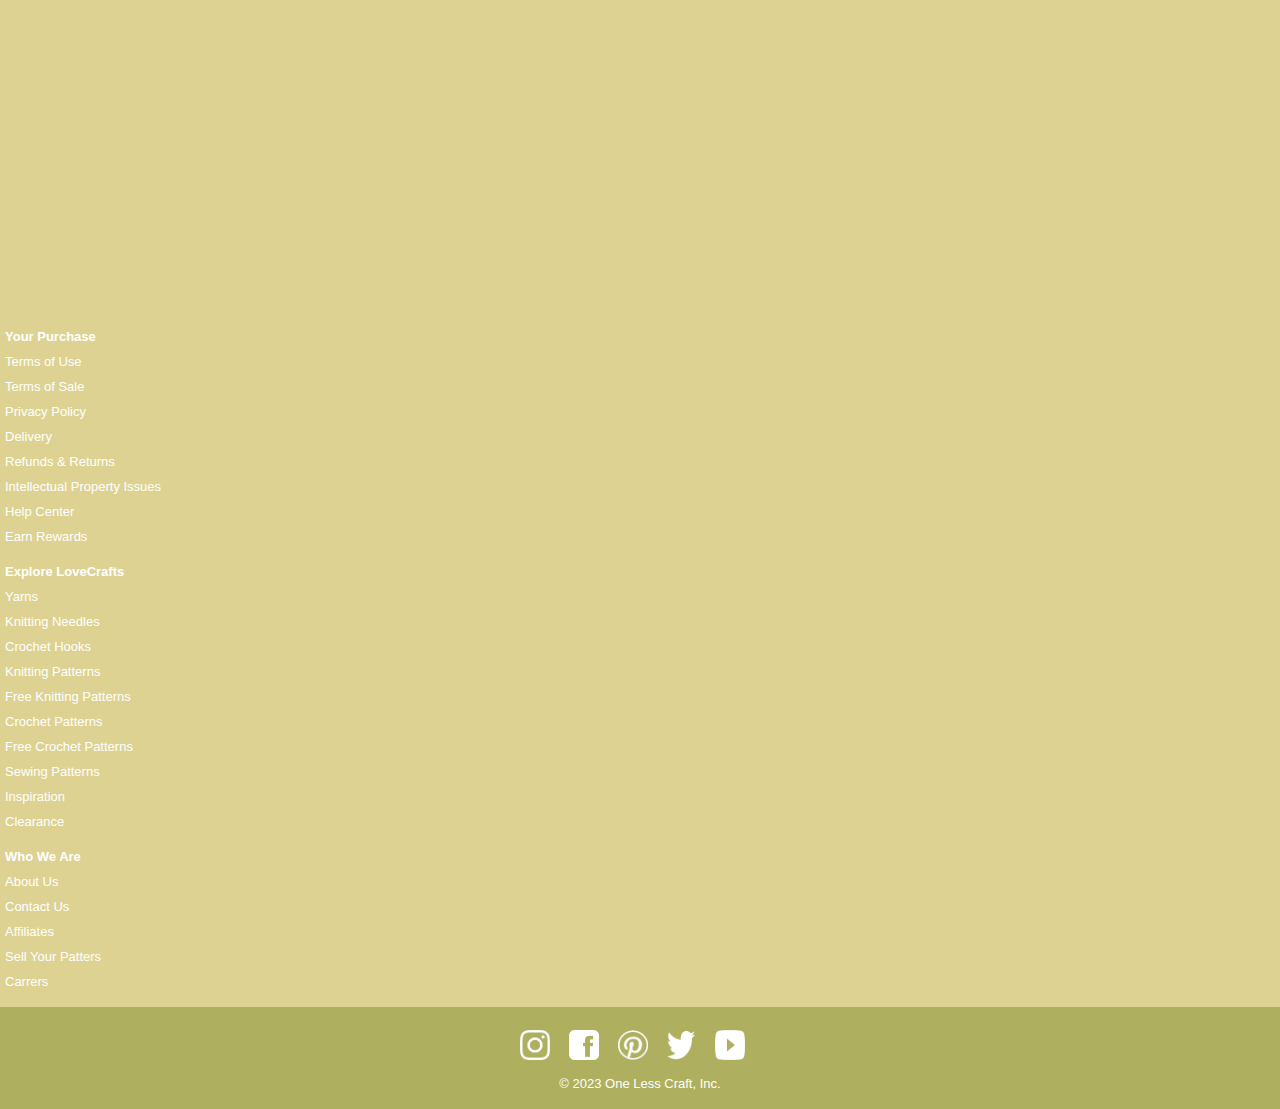
==== index.html @ 9fc88e46 "First commit of the Final project for Front End Web Development 1" ====
<!DOCTYPE html>
<html lang="en">
<head>
    <meta charset="UTF-8">
    <meta name="viewport" content="width=device-width, initial-scale=1.0">
    <title>One Less Craft</title>

    <link rel="stylesheet" href="css/mobilecss.css">
</head>
<body>
    <header></header>
    <nav></nav>
    <main></main>
    <footer>
        <div>
            <iframe src="https://shorturl.at/flQWZ" width="300" height="300" style="border:0;" allowfullscreen="" loading="lazy" referrerpolicy="no-referrer-when-downgrade"></iframe>
        </div>
        <div class="f-col">
            <h4>Your Purchase</h4>
            <ul>
                <li><a href="" target="_self"></a>Terms of Use</a></li>
                <li><a href="" target="_self"></a>Terms of Sale</a></li>
                <li><a href="" target="_self"></a>Privacy Policy</a></li>
                <li><a href="" target="_self"></a>Delivery</a></li>
                <li><a href="" target="_self"></a>Refunds & Returns</a></li>
                <li><a href="" target="_self"></a>Intellectual Property Issues</a></li>
                <li><a href="" target="_self"></a>Help Center</a></li>
                <li><a href="" target="_self"></a>Earn Rewards</a></li>
            </ul>
            <h4>Explore LoveCrafts</h4>
            <ul>
                <li><a href="" target="_self"></a>Yarns</a></li>
                <li><a href="" target="_self"></a>Knitting Needles</a></li>
                <li><a href="" target="_self"></a>Crochet Hooks</a></li>
                <li><a href="" target="_self"></a>Knitting Patterns</a></li>
                <li><a href="" target="_self"></a>Free Knitting Patterns</a></li>
                <li><a href="" target="_self"></a>Crochet Patterns</a></li>
                <li><a href="" target="_self"></a>Free Crochet Patterns</a></li>
                <li><a href="" target="_self"></a>Sewing Patterns</a></li>
                <li><a href="" target="_self"></a>Inspiration</a></li>
                <li><a href="" target="_self"></a>Clearance</a></li>
            </ul>
            <h4>Who We Are</h4>
            <ul>
                <li><a href="" target="_self"></a>About Us</a></li>
                <li><a href="" target="_self"></a>Contact Us</a></li>
                <li><a href="" target="_self"></a>Affiliates</a></li>
                <li><a href="" target="_self"></a>Sell Your Patters</a></li>
                <li><a href="" target="_self"></a>Carrers</a></li>
            </ul>
        </div>

        <div class="last-footer">
            <ul>
                <li><a href="" target="_blank"><img src="images/instagram-logo.png" alt="instagram" width="30" height="30"></a></li>
                <li><a href="" target="_blank"><img src="images/facebook-logo.png" alt="facebook" width="30" height="30"></a></li>
                <li><a href="" target="_blank"><img src="images/pinterest-logo.png" alt="pinterest"  width="30" height="30"></a></li>
                <li><a href="" target="_blank"><img src="images/twitter-logo.png" alt="twitter"  width="30" height="30"></a></li>
                <li><a href="" target="_blank"><img src="images/youtube-logo.png" alt="youtube"  width="30" height="30"></a></li>
            </ul>
            <p>&copy; 2023 One Less Craft, Inc.</p>
        </div>
    </footer>
</body>
</html>
---- css/mobilecss.css ----
* {
    box-sizing: border-box;
}

body {
    font-family: "Segoe UI",SegoeUI,"Helvetica Neue",Helvetica,Arial,sans-serif;
    margin: 0;
}

/* Footer*/
footer {
    background-color: #DDD292;
    color: white;
}

/* Map location */
iframe {
    width: 100%;
}

/* Footer Links*/
.f-col {
    font-size: small;
    padding: 5px;
}

.f-col h4{
    margin-bottom: 10px;
    margin-top: 20px;
}

.f-col ul {
    padding: 0px;
    margin-top: 0px;
}

.f-col ul li {
    margin-bottom: 10px;
    list-style-type: none;
}

.f-col ul li a:visited {
    color: black;
}

.f-col ul li a:hover {
    color: black;
}


/* Last links of the footer */
.last-footer {
    font-size: small;
    background-color: #AEAF5F;
    padding: 5px;
    text-align: center;
}

.last-footer ul {
    display: inline-block;
    padding: 0px;
    margin-bottom: 0px;
}

.last-footer ul li {
    display: inline-block;
    margin-right: 15px;
    padding-top: 5px;
}

.last-footer ul li a {
    text-decoration: none;
}

.last-footer ul li a:visited {
    color: white;
}

.last-footer ul li a:hover {
    color: white;
}
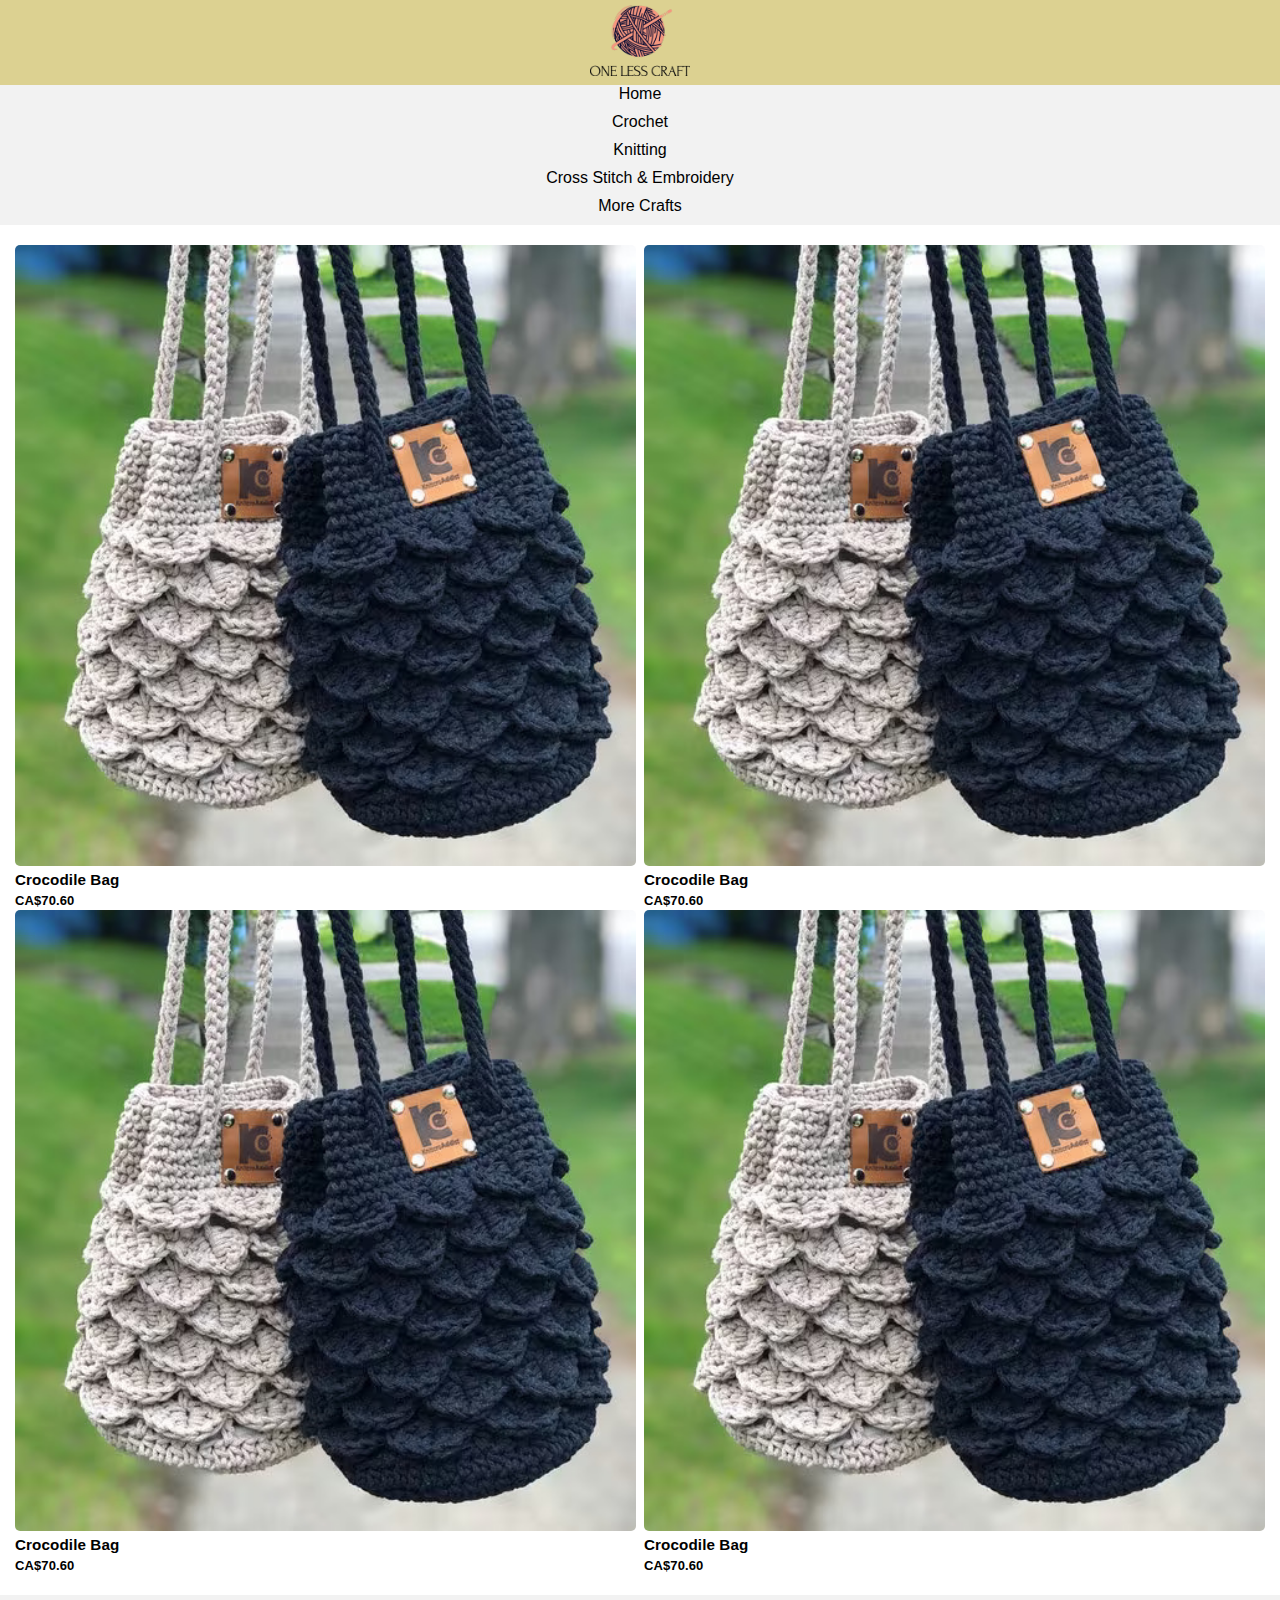
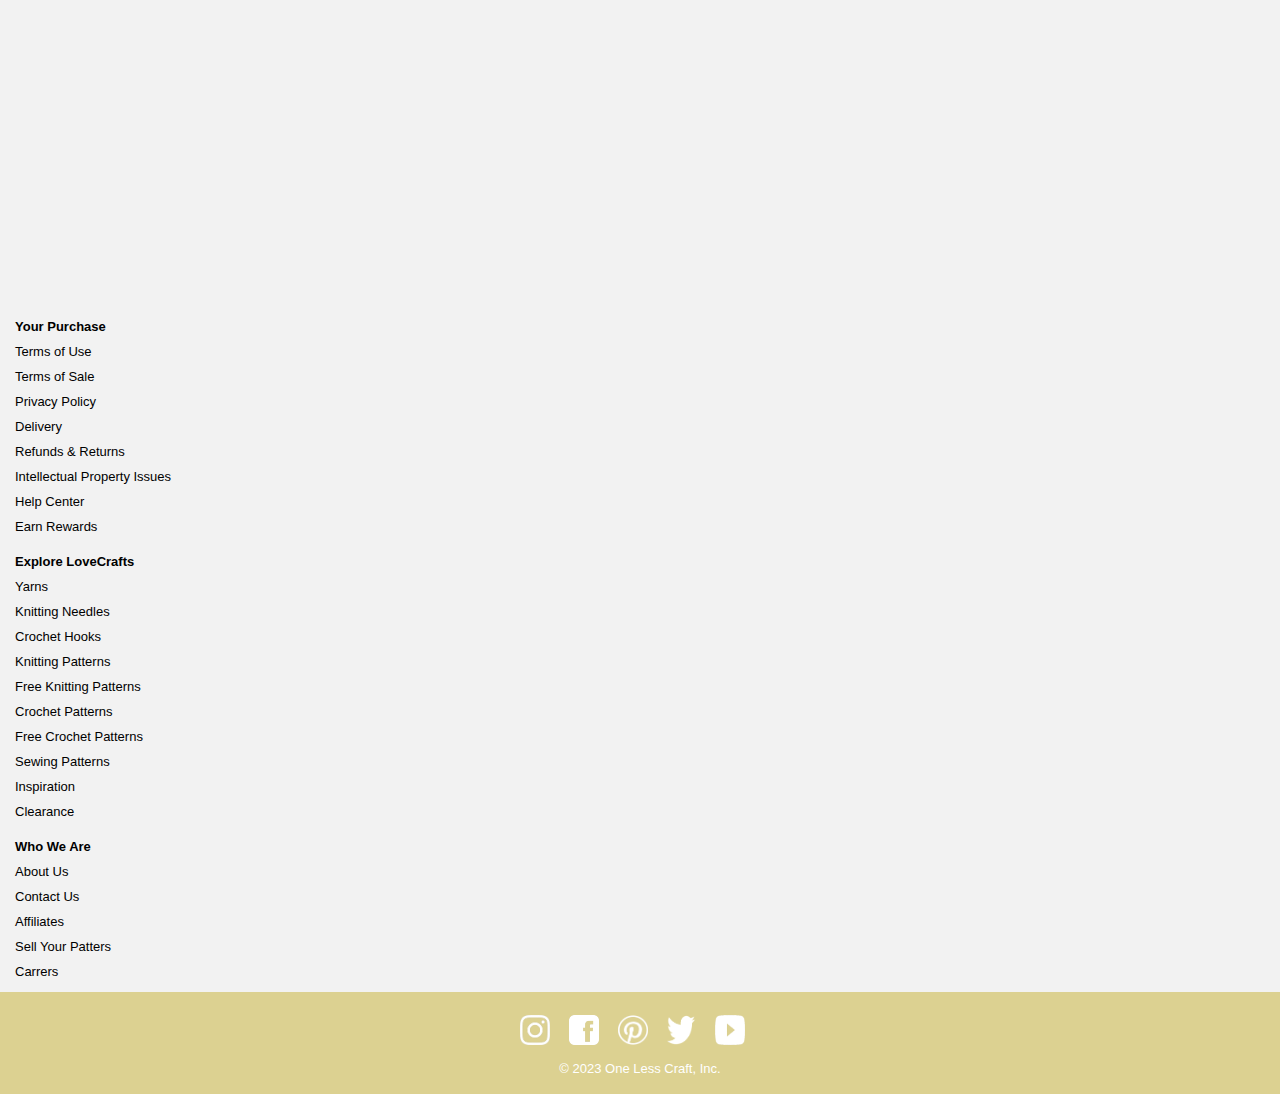
==== commit fb23172f: "Second commit: Header, principal nav and start of main content added. All logos images have been mov" ====
--- a/index.html
+++ b/index.html
@@ -1,5 +1,6 @@
 <!DOCTYPE html>
 <html lang="en">
+
 <head>
     <meta charset="UTF-8">
     <meta name="viewport" content="width=device-width, initial-scale=1.0">
@@ -7,59 +8,147 @@
 
     <link rel="stylesheet" href="css/mobilecss.css">
 </head>
+
 <body>
-    <header></header>
-    <nav></nav>
-    <main></main>
+    <header>
+        <div class="brand-logo">
+            <a href="index.html"><img src="images/logos/brand-logo.png" alt="logo" width="100"></a>
+        </div>
+    </header>
+
+    <nav>
+        <ul>
+            <li><a href="">Home</a></li>
+            <li><a href="">Crochet</a></li>
+            <li><a href="">Knitting</a></li>
+            <li><a href="">Cross Stitch & Embroidery</a></li>
+            <li><a href="">More Crafts</a></li>
+        </ul>
+    </nav>
+
+    <main>
+        <section class="popular-gifts">
+            <!-- Fisrt Row -->
+            <div>
+                <div class="product-l">
+                    <a href="">
+                        <figure>
+                            <img src="images/popular_gifts/bags.jpg" alt="bags" width="200">
+                        </figure>
+                        <div class="product-desc">
+                            <h3>Crocodile Bag</h3>
+                            <span class="price">ca&dollar;70.60</span>
+                        </div>
+                    </a>
+                </div>
+
+
+                <div class="product-r">
+                    <a href="">
+                        <figure>
+                            <img src="images/popular_gifts/bags.jpg" alt="bags" width="200">
+                        </figure>
+                        <div class="product-desc">
+                            <h3>Crocodile Bag</h3>
+                            <span class="price">ca&dollar;70.60</span>
+                        </div>
+                    </a>
+                </div>
+            </div>
+            <!-- Second Row -->
+            <div>
+                <div class="product-l">
+                    <a href="">
+                        <figure>
+                            <img src="images/popular_gifts/bags.jpg" alt="bags" width="200">
+                        </figure>
+                        <div class="product-desc">
+                            <h3>Crocodile Bag</h3>
+                            <span class="price">ca&dollar;70.60</span>
+                        </div>
+                    </a>
+                </div>
+
+
+                <div class="product-r">
+                    <a href="">
+                        <figure>
+                            <img src="images/popular_gifts/bags.jpg" alt="bags" width="200">
+                        </figure>
+                        <div class="product-desc">
+                            <h3>Crocodile Bag</h3>
+                            <span class="price">ca&dollar;70.60</span>
+                        </div>
+                    </a>
+                </div>
+            </div>
+        </section>
+
+        <section style="clear: left;">
+
+        </section>
+
+        <section>
+
+        </section>
+    </main>
+
     <footer>
         <div>
-            <iframe src="https://shorturl.at/flQWZ" width="300" height="300" style="border:0;" allowfullscreen="" loading="lazy" referrerpolicy="no-referrer-when-downgrade"></iframe>
+            <iframe src="https://shorturl.at/flQWZ" width="300" height="300" style="border:0;" allowfullscreen=""
+                loading="lazy" referrerpolicy="no-referrer-when-downgrade"></iframe>
         </div>
         <div class="f-col">
             <h4>Your Purchase</h4>
             <ul>
-                <li><a href="" target="_self"></a>Terms of Use</a></li>
-                <li><a href="" target="_self"></a>Terms of Sale</a></li>
-                <li><a href="" target="_self"></a>Privacy Policy</a></li>
-                <li><a href="" target="_self"></a>Delivery</a></li>
-                <li><a href="" target="_self"></a>Refunds & Returns</a></li>
-                <li><a href="" target="_self"></a>Intellectual Property Issues</a></li>
-                <li><a href="" target="_self"></a>Help Center</a></li>
-                <li><a href="" target="_self"></a>Earn Rewards</a></li>
+                <li><a href="" target="_self">Terms of Use</a></li>
+                <li><a href="" target="_self">Terms of Sale</a></li>
+                <li><a href="" target="_self">Privacy Policy</a></li>
+                <li><a href="" target="_self">Delivery</a></li>
+                <li><a href="" target="_self">Refunds & Returns</a></li>
+                <li><a href="" target="_self">Intellectual Property Issues</a></li>
+                <li><a href="" target="_self">Help Center</a></li>
+                <li><a href="" target="_self">Earn Rewards</a></li>
             </ul>
             <h4>Explore LoveCrafts</h4>
             <ul>
-                <li><a href="" target="_self"></a>Yarns</a></li>
-                <li><a href="" target="_self"></a>Knitting Needles</a></li>
-                <li><a href="" target="_self"></a>Crochet Hooks</a></li>
-                <li><a href="" target="_self"></a>Knitting Patterns</a></li>
-                <li><a href="" target="_self"></a>Free Knitting Patterns</a></li>
-                <li><a href="" target="_self"></a>Crochet Patterns</a></li>
-                <li><a href="" target="_self"></a>Free Crochet Patterns</a></li>
-                <li><a href="" target="_self"></a>Sewing Patterns</a></li>
-                <li><a href="" target="_self"></a>Inspiration</a></li>
-                <li><a href="" target="_self"></a>Clearance</a></li>
+                <li><a href="" target="_self">Yarns</a></li>
+                <li><a href="" target="_self">Knitting Needles</a></li>
+                <li><a href="" target="_self">Crochet Hooks</a></li>
+                <li><a href="" target="_self">Knitting Patterns</a></li>
+                <li><a href="" target="_self">Free Knitting Patterns</a></li>
+                <li><a href="" target="_self">Crochet Patterns</a></li>
+                <li><a href="" target="_self">Free Crochet Patterns</a></li>
+                <li><a href="" target="_self">Sewing Patterns</a></li>
+                <li><a href="" target="_self">Inspiration</a></li>
+                <li><a href="" target="_self">Clearance</a></li>
             </ul>
             <h4>Who We Are</h4>
             <ul>
-                <li><a href="" target="_self"></a>About Us</a></li>
-                <li><a href="" target="_self"></a>Contact Us</a></li>
-                <li><a href="" target="_self"></a>Affiliates</a></li>
-                <li><a href="" target="_self"></a>Sell Your Patters</a></li>
-                <li><a href="" target="_self"></a>Carrers</a></li>
+                <li><a href="" target="_self">About Us</a></li>
+                <li><a href="" target="_self">Contact Us</a></li>
+                <li><a href="" target="_self">Affiliates</a></li>
+                <li><a href="" target="_self">Sell Your Patters</a></li>
+                <li><a href="" target="_self">Carrers</a></li>
             </ul>
         </div>
 
         <div class="last-footer">
             <ul>
-                <li><a href="" target="_blank"><img src="images/instagram-logo.png" alt="instagram" width="30" height="30"></a></li>
-                <li><a href="" target="_blank"><img src="images/facebook-logo.png" alt="facebook" width="30" height="30"></a></li>
-                <li><a href="" target="_blank"><img src="images/pinterest-logo.png" alt="pinterest"  width="30" height="30"></a></li>
-                <li><a href="" target="_blank"><img src="images/twitter-logo.png" alt="twitter"  width="30" height="30"></a></li>
-                <li><a href="" target="_blank"><img src="images/youtube-logo.png" alt="youtube"  width="30" height="30"></a></li>
+                <li><a href="" target="_blank"><img src="images/logos/instagram-logo.png" alt="instagram" width="30"
+                            height="30"></a></li>
+                <li><a href="" target="_blank"><img src="images/logos/facebook-logo.png" alt="facebook" width="30"
+                            height="30"></a></li>
+                <li><a href="" target="_blank"><img src="images/logos/pinterest-logo.png" alt="pinterest" width="30"
+                            height="30"></a></li>
+                <li><a href="" target="_blank"><img src="images/logos/twitter-logo.png" alt="twitter" width="30"
+                            height="30"></a></li>
+                <li><a href="" target="_blank"><img src="images/logos/youtube-logo.png" alt="youtube" width="30"
+                            height="30"></a></li>
             </ul>
             <p>&copy; 2023 One Less Craft, Inc.</p>
         </div>
     </footer>
 </body>
+
 </html>--- a/css/mobilecss.css
+++ b/css/mobilecss.css
@@ -3,28 +3,117 @@
 }
 
 body {
-    font-family: "Segoe UI",SegoeUI,"Helvetica Neue",Helvetica,Arial,sans-serif;
+    font-family: "Segoe UI", SegoeUI, "Helvetica Neue", Helvetica, Arial, sans-serif;
     margin: 0;
+}
+
+/* header - logo */
+header {
+    padding: 5px 15px;
+    background-color: #DCD191;
+}
+
+.brand-logo {
+    margin: auto;
+    width: 100px;
+}
+
+/* nav */
+
+nav {
+    background-color: #F2F2F2;
+}
+
+nav ul {
+    padding: 0px;
+    margin: 0px;
+}
+
+nav ul li {
+    list-style-type: none;
+    text-align: center;
+
+}
+
+nav ul li a {
+    text-decoration: none;
+    color: black;
+    padding-bottom: 10px;
+    display: inline-block;
+    width: 100%;
+}
+
+/* Main */
+/* Popular gifts */
+
+main {
+    font-family: "Graphik Webfont", -apple-system, "Helvetica Neue", "Droid Sans", Arial, sans-serif;
+    padding: 20px 15px;
+}
+
+.product-l,
+.product-r {
+    /*box-shadow: 0 4px 8px 0 rgba(0, 0, 0, 0.2), 0 6px 20px 0 rgba(0, 0, 0, 0.19)*/
+    width: 50%;
+    border-radius: 5px;
+    float: left;
+}
+
+.product-l {
+    padding-right: 4px;
+}
+
+.product-r {
+    padding-left: 4px;
+}
+
+figure {
+    margin: 0px;
+}
+
+.popular-gifts img {
+    width: 100%;
+    border-radius: 5px;
+}
+
+.popular-gifts a {
+    text-decoration: none;
+    color: black;
+    font-size: 13px;
+    line-height: 18px;
+    letter-spacing: .1px;
+}
+
+.popular-gifts h3 {
+    margin: 0px;
+    margin-bottom: 3px;
+}
+
+.popular-gifts span {
+    text-transform: uppercase;
+    font-weight: bold;
 }
 
 /* Footer*/
 footer {
-    background-color: #DDD292;
-    color: white;
+    background-color: #F2F2F2;
+    color: black;
 }
 
 /* Map location */
 iframe {
     width: 100%;
+    padding-left: 15px;
+    padding-right: 15px;
 }
 
 /* Footer Links*/
 .f-col {
     font-size: small;
-    padding: 5px;
+    padding-left: 15px;
 }
 
-.f-col h4{
+.f-col h4 {
     margin-bottom: 10px;
     margin-top: 20px;
 }
@@ -39,11 +128,11 @@
     list-style-type: none;
 }
 
-.f-col ul li a:visited {
-    color: black;
+.f-col ul li a {
+    text-decoration: none;
 }
 
-.f-col ul li a:hover {
+.f-col ul li a:visited {
     color: black;
 }
 
@@ -51,9 +140,10 @@
 /* Last links of the footer */
 .last-footer {
     font-size: small;
-    background-color: #AEAF5F;
+    background-color: #DCD191;
     padding: 5px;
     text-align: center;
+    color: white;
 }
 
 .last-footer ul {
@@ -70,12 +160,4 @@
 
 .last-footer ul li a {
     text-decoration: none;
-}
-
-.last-footer ul li a:visited {
-    color: white;
-}
-
-.last-footer ul li a:hover {
-    color: white;
 }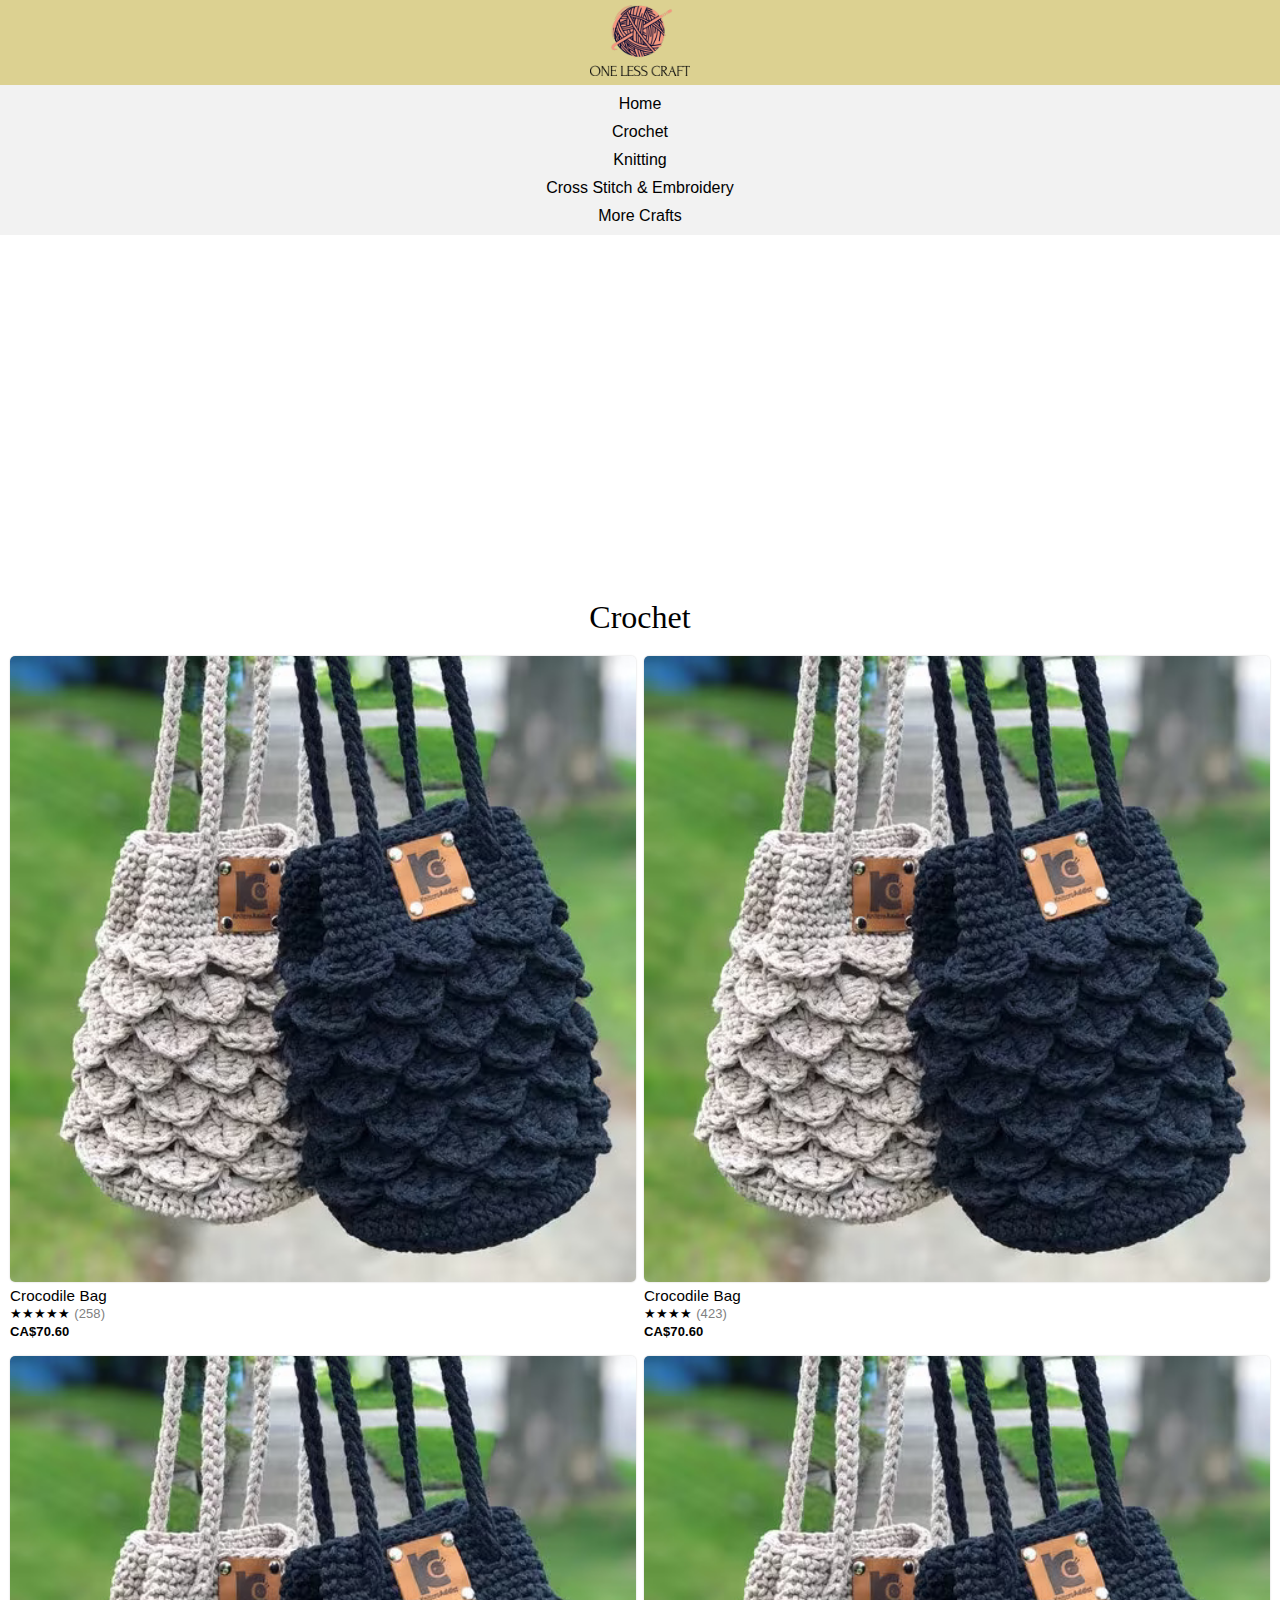
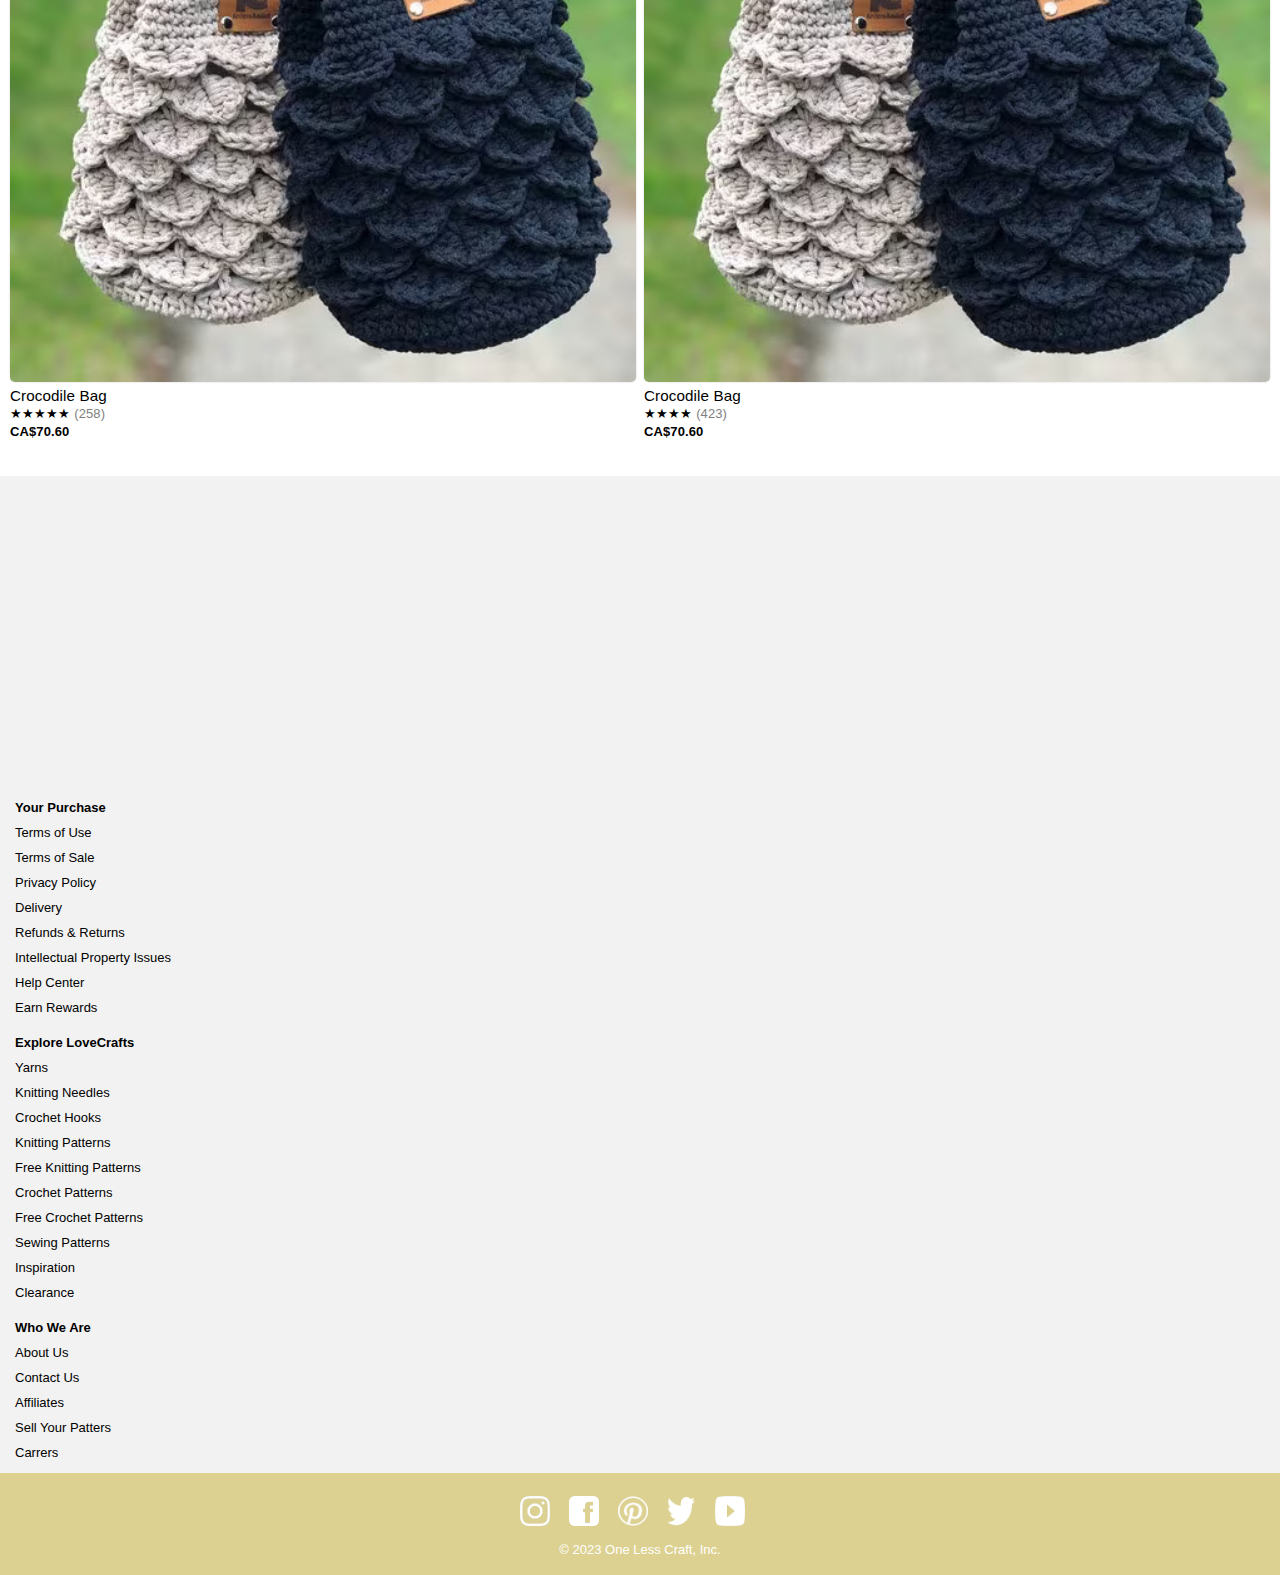
==== commit 2942f66d: "Foth commit: sign in web page created." ====
--- a/index.html
+++ b/index.html
@@ -6,7 +6,10 @@
     <meta name="viewport" content="width=device-width, initial-scale=1.0">
     <title>One Less Craft</title>
 
+    <link rel="stylesheet" href="css/header.css">
+    <link rel="stylesheet" href="css/nav.css">
     <link rel="stylesheet" href="css/mobilecss.css">
+    <link rel="stylesheet" href="css/footer.css">
 </head>
 
 <body>
@@ -27,7 +30,12 @@
     </nav>
 
     <main>
+        <section class="hero">
+            <iframe width="873" height="491" src="https://www.youtube.com/embed/uGrWdw6kpwk?autoplay=1&mute=1&controls=0&loop=1" title="CRAFTSY 20210727 W0S6 30-Second-CROCHET" frameborder="0" allow="accelerometer; autoplay; clipboard-write; encrypted-media; gyroscope; picture-in-picture; web-share" allowfullscreen ></iframe>
+        </section>
+
         <section class="popular-gifts">
+            <h2>Crochet</h2>
             <!-- Fisrt Row -->
             <div>
                 <div class="product-l">
@@ -37,6 +45,7 @@
                         </figure>
                         <div class="product-desc">
                             <h3>Crocodile Bag</h3>
+                            <p>&#9733;&#9733;&#9733;&#9733;&#9733; <span>(258)</span></p>
                             <span class="price">ca&dollar;70.60</span>
                         </div>
                     </a>
@@ -50,6 +59,7 @@
                         </figure>
                         <div class="product-desc">
                             <h3>Crocodile Bag</h3>
+                            <p>&#9733;&#9733;&#9733;&#9733; <span>(423)</span></p>
                             <span class="price">ca&dollar;70.60</span>
                         </div>
                     </a>
@@ -64,6 +74,7 @@
                         </figure>
                         <div class="product-desc">
                             <h3>Crocodile Bag</h3>
+                            <p>&#9733;&#9733;&#9733;&#9733;&#9733; <span>(258)</span></p>
                             <span class="price">ca&dollar;70.60</span>
                         </div>
                     </a>
@@ -77,6 +88,7 @@
                         </figure>
                         <div class="product-desc">
                             <h3>Crocodile Bag</h3>
+                            <p>&#9733;&#9733;&#9733;&#9733; <span>(423)</span></p>
                             <span class="price">ca&dollar;70.60</span>
                         </div>
                     </a>
--- a/css/header.css
+++ b/css/header.css
@@ -0,0 +1,21 @@
+* {
+    box-sizing: border-box;
+}
+
+body {
+    font-family: "Segoe UI", SegoeUI, "Helvetica Neue", Helvetica, Arial, sans-serif;
+    margin: 0;
+}
+
+/* header - logo */
+header {
+    padding: 5px 15px;
+    background-color: #DCD191;
+    position: sticky;
+    top: 0;
+}
+
+.brand-logo {
+    margin: auto;
+    width: 100px;
+}--- a/css/nav.css
+++ b/css/nav.css
@@ -0,0 +1,24 @@
+/* nav */
+nav {
+    background-color: #F2F2F2;
+}
+
+nav ul {
+    padding: 0px;
+    padding-top: 10px;
+    margin: 0px;
+}
+
+nav ul li {
+    list-style-type: none;
+    text-align: center;
+
+}
+
+nav ul li a {
+    text-decoration: none;
+    color: black;
+    padding-bottom: 10px;
+    display: inline-block;
+    width: 100%;
+}--- a/css/mobilecss.css
+++ b/css/mobilecss.css
@@ -1,54 +1,30 @@
-* {
-    box-sizing: border-box;
-}
-
-body {
-    font-family: "Segoe UI", SegoeUI, "Helvetica Neue", Helvetica, Arial, sans-serif;
-    margin: 0;
-}
-
-/* header - logo */
-header {
-    padding: 5px 15px;
-    background-color: #DCD191;
-}
-
-.brand-logo {
-    margin: auto;
-    width: 100px;
-}
-
-/* nav */
-
-nav {
-    background-color: #F2F2F2;
-}
-
-nav ul {
-    padding: 0px;
-    margin: 0px;
-}
-
-nav ul li {
-    list-style-type: none;
-    text-align: center;
-
-}
-
-nav ul li a {
-    text-decoration: none;
-    color: black;
-    padding-bottom: 10px;
-    display: inline-block;
-    width: 100%;
-}
-
 /* Main */
 /* Popular gifts */
 
 main {
     font-family: "Graphik Webfont", -apple-system, "Helvetica Neue", "Droid Sans", Arial, sans-serif;
-    padding: 20px 15px;
+    padding: 0 0 20px 0;
+}
+
+.hero iframe {
+    width: 100%;
+    height: 40vh;
+    padding: 0;
+}
+
+.popular-gifts {
+    padding-left: 10px;
+    padding-right: 10px;
+}
+
+.popular-gifts h2 {
+    font-family: "Guardian-EgypTT", Charter, "Charter Bitstream", Cambria, "Noto Serif Light", "Droid Serif", Georgia, serif;
+    font-weight: normal;
+    font-size: 2em;
+    margin: 0;
+    text-transform: capitalize;
+    text-align: center;
+    margin-bottom: 20px;
 }
 
 .product-l,
@@ -74,6 +50,7 @@
 .popular-gifts img {
     width: 100%;
     border-radius: 5px;
+    box-shadow: 0 0 2px rgba(0, 0, 0, .2);
 }
 
 .popular-gifts a {
@@ -84,20 +61,25 @@
     letter-spacing: .1px;
 }
 
-.popular-gifts h3 {
-    margin: 0px;
-    margin-bottom: 3px;
+.product-desc {
+    margin-bottom: 15px;
 }
 
-.popular-gifts span {
+.product-desc h3,
+.product-desc p {
+    margin: 0px;
+    font-weight: normal;
+}
+
+.product-desc p span {
+    color: #808080;
+    font-weight: lighter;
+}
+
+.product-desc span {
     text-transform: uppercase;
     font-weight: bold;
-}
-
-/* Footer*/
-footer {
-    background-color: #F2F2F2;
-    color: black;
+    display: inline-block;
 }
 
 /* Map location */
@@ -107,57 +89,3 @@
     padding-right: 15px;
 }
 
-/* Footer Links*/
-.f-col {
-    font-size: small;
-    padding-left: 15px;
-}
-
-.f-col h4 {
-    margin-bottom: 10px;
-    margin-top: 20px;
-}
-
-.f-col ul {
-    padding: 0px;
-    margin-top: 0px;
-}
-
-.f-col ul li {
-    margin-bottom: 10px;
-    list-style-type: none;
-}
-
-.f-col ul li a {
-    text-decoration: none;
-}
-
-.f-col ul li a:visited {
-    color: black;
-}
-
-
-/* Last links of the footer */
-.last-footer {
-    font-size: small;
-    background-color: #DCD191;
-    padding: 5px;
-    text-align: center;
-    color: white;
-}
-
-.last-footer ul {
-    display: inline-block;
-    padding: 0px;
-    margin-bottom: 0px;
-}
-
-.last-footer ul li {
-    display: inline-block;
-    margin-right: 15px;
-    padding-top: 5px;
-}
-
-.last-footer ul li a {
-    text-decoration: none;
-}--- a/css/footer.css
+++ b/css/footer.css
@@ -0,0 +1,59 @@
+/* Footer*/
+footer {
+    background-color: #F2F2F2;
+    color: black;
+}
+
+/* Footer Links*/
+.f-col {
+    font-size: small;
+    padding-left: 15px;
+}
+
+.f-col h4 {
+    margin-bottom: 10px;
+    margin-top: 20px;
+}
+
+.f-col ul {
+    padding: 0px;
+    margin-top: 0px;
+}
+
+.f-col ul li {
+    margin-bottom: 10px;
+    list-style-type: none;
+}
+
+.f-col ul li a {
+    text-decoration: none;
+}
+
+.f-col ul li a:visited {
+    color: black;
+}
+
+/* Last links of the footer */
+.last-footer {
+    font-size: small;
+    background-color: #DCD191;
+    padding: 5px;
+    text-align: center;
+    color: white;
+}
+
+.last-footer ul {
+    display: inline-block;
+    padding: 0px;
+    margin-bottom: 0px;
+}
+
+.last-footer ul li {
+    display: inline-block;
+    margin-right: 15px;
+    padding-top: 5px;
+}
+
+.last-footer ul li a {
+    text-decoration: none;
+}
